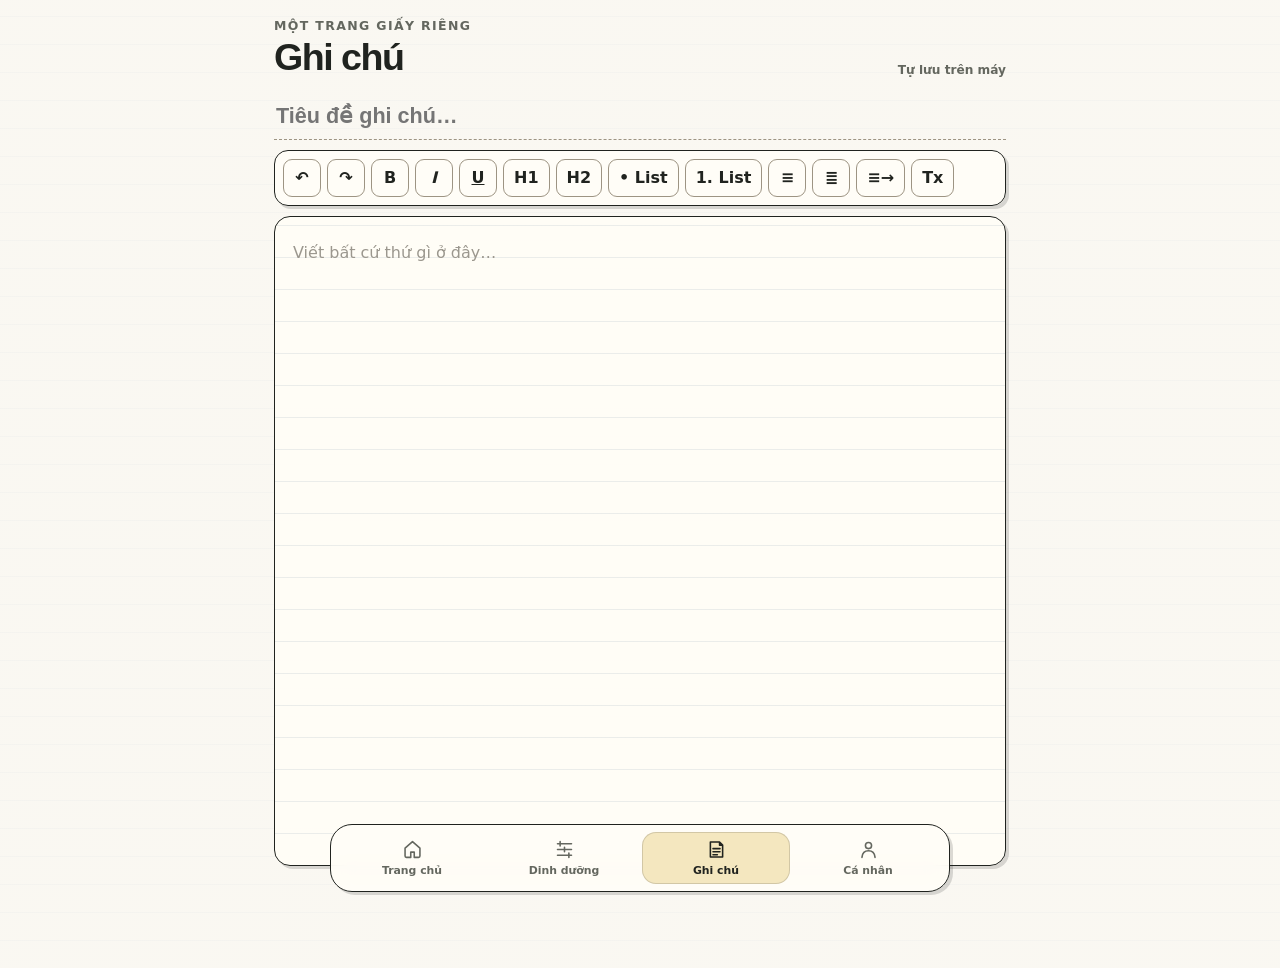
==== notes.html @ b68bc595 "lam lai tu dau" ====
<!doctype html>
<html lang="vi">
<head>
  <meta charset="utf-8">
  <meta name="viewport" content="width=device-width, initial-scale=1, viewport-fit=cover">
  <meta name="theme-color" content="#f5f1e7">
  <title>Weight Note · Ghi chú</title>
  <link rel="stylesheet" href="css/index.css">
</head>
<body>
  <main class="app-shell">
    <header class="page-header">
      <div><p class="page-kicker">Một trang giấy riêng</p><h1 class="page-title">Ghi chú</h1></div>
      <span class="note-save-state" id="note-save-state">Tự lưu trên máy</span>
    </header>

    <section class="note-shell">
      <input class="note-title-input" id="note-title" placeholder="Tiêu đề ghi chú…" aria-label="Tiêu đề ghi chú">

      <div class="editor-toolbar" aria-label="Thanh định dạng">
        <button class="editor-tool" type="button" data-command="undo" title="Hoàn tác">↶</button>
        <button class="editor-tool" type="button" data-command="redo" title="Làm lại">↷</button>
        <button class="editor-tool" type="button" data-command="bold" title="In đậm"><b>B</b></button>
        <button class="editor-tool" type="button" data-command="italic" title="In nghiêng"><i>I</i></button>
        <button class="editor-tool" type="button" data-command="underline" title="Gạch chân"><u>U</u></button>
        <button class="editor-tool" type="button" data-command="formatBlock" data-value="H1" title="Tiêu đề lớn">H1</button>
        <button class="editor-tool" type="button" data-command="formatBlock" data-value="H2" title="Tiêu đề nhỏ">H2</button>
        <button class="editor-tool" type="button" data-command="insertUnorderedList" title="Danh sách chấm">• List</button>
        <button class="editor-tool" type="button" data-command="insertOrderedList" title="Danh sách số">1. List</button>
        <button class="editor-tool" type="button" data-command="justifyLeft" title="Căn trái">≡</button>
        <button class="editor-tool" type="button" data-command="justifyCenter" title="Căn giữa">≣</button>
        <button class="editor-tool" type="button" data-command="justifyRight" title="Căn phải">≡→</button>
        <button class="editor-tool" type="button" data-clear-format title="Xóa định dạng">Tx</button>
      </div>

      <article id="note-editor" class="note-editor" contenteditable="true" spellcheck="true" data-placeholder="Viết bất cứ thứ gì ở đây…"></article>
    </section>
  </main>

  <nav class="bottom-nav" aria-label="Điều hướng chính">
    <a class="nav-link" href="index.html"><svg class="icon"><use href="assets/icons.svg#home"></use></svg><span>Trang chủ</span></a>
    <a class="nav-link" href="nutrition.html"><svg class="icon"><use href="assets/icons.svg#nutrition"></use></svg><span>Dinh dưỡng</span></a>
    <a class="nav-link active" href="notes.html"><svg class="icon"><use href="assets/icons.svg#note"></use></svg><span>Ghi chú</span></a>
    <a class="nav-link" href="profile.html"><svg class="icon"><use href="assets/icons.svg#profile"></use></svg><span>Cá nhân</span></a>
  </nav>

  <script type="module" src="js/pages/notes.js"></script>
</body>
</html>
---- css/index.css ----
@import url('./core/01-tokens.css');
@import url('./core/02-reset.css');
@import url('./core/03-layout.css');
@import url('./components/01-navigation.css');
@import url('./components/02-cards.css');
@import url('./components/03-forms.css');
@import url('./components/04-table.css');
@import url('./pages/01-home.css');
@import url('./pages/02-nutrition.css');
@import url('./pages/03-notes.css');
@import url('./pages/04-profile.css');
@import url('./pages/05-responsive.css');
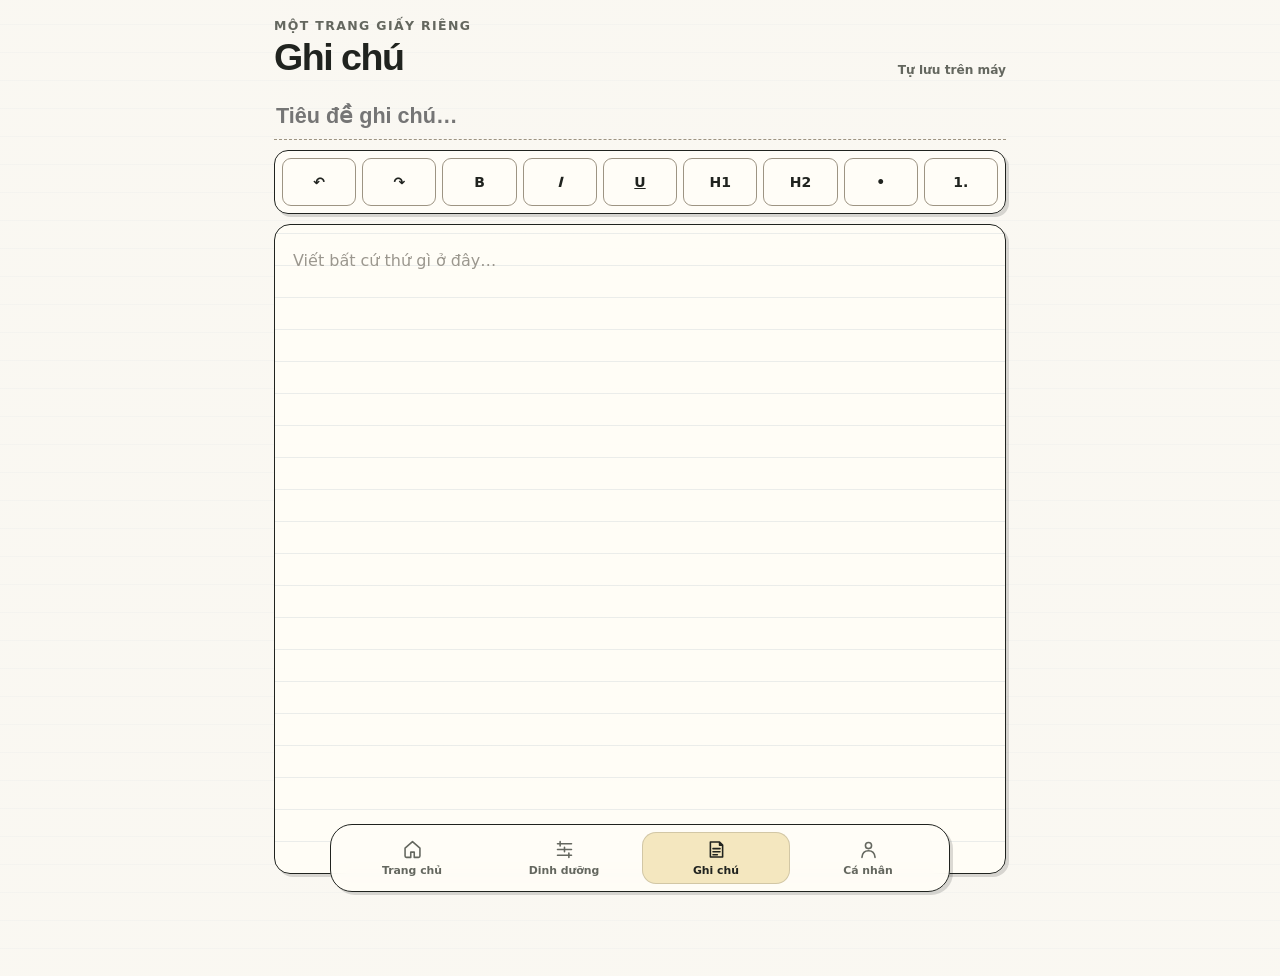
==== commit eda1ff8a: "app gân xong, vua fix vai loi, chua xong" ====
--- a/notes.html
+++ b/notes.html
@@ -25,12 +25,8 @@
         <button class="editor-tool" type="button" data-command="underline" title="Gạch chân"><u>U</u></button>
         <button class="editor-tool" type="button" data-command="formatBlock" data-value="H1" title="Tiêu đề lớn">H1</button>
         <button class="editor-tool" type="button" data-command="formatBlock" data-value="H2" title="Tiêu đề nhỏ">H2</button>
-        <button class="editor-tool" type="button" data-command="insertUnorderedList" title="Danh sách chấm">• List</button>
-        <button class="editor-tool" type="button" data-command="insertOrderedList" title="Danh sách số">1. List</button>
-        <button class="editor-tool" type="button" data-command="justifyLeft" title="Căn trái">≡</button>
-        <button class="editor-tool" type="button" data-command="justifyCenter" title="Căn giữa">≣</button>
-        <button class="editor-tool" type="button" data-command="justifyRight" title="Căn phải">≡→</button>
-        <button class="editor-tool" type="button" data-clear-format title="Xóa định dạng">Tx</button>
+        <button class="editor-tool" type="button" data-command="insertUnorderedList" title="Danh sách chấm">• </button>
+        <button class="editor-tool" type="button" data-command="insertOrderedList" title="Danh sách số">1. </button>
       </div>
 
       <article id="note-editor" class="note-editor" contenteditable="true" spellcheck="true" data-placeholder="Viết bất cứ thứ gì ở đây…"></article>
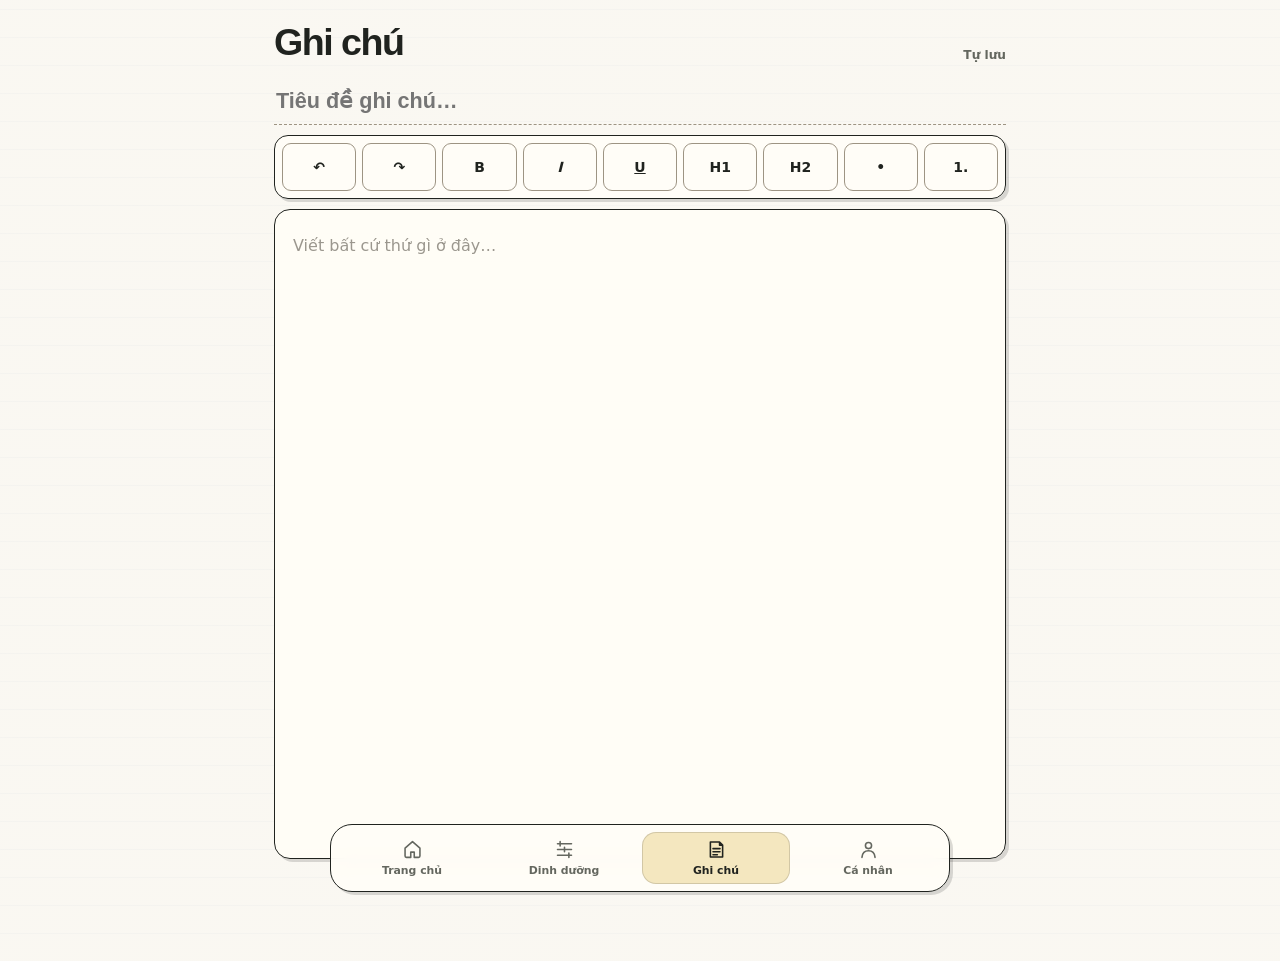
==== commit 2beb37b5: "xong" ====
--- a/notes.html
+++ b/notes.html
@@ -10,8 +10,8 @@
 <body>
   <main class="app-shell">
     <header class="page-header">
-      <div><p class="page-kicker">Một trang giấy riêng</p><h1 class="page-title">Ghi chú</h1></div>
-      <span class="note-save-state" id="note-save-state">Tự lưu trên máy</span>
+      <div><p class="page-kicker">  <h1 class="page-title">Ghi chú</h1></div>
+      <span class="note-save-state" id="note-save-state">Tự lưu</span>
     </header>
 
     <section class="note-shell">
